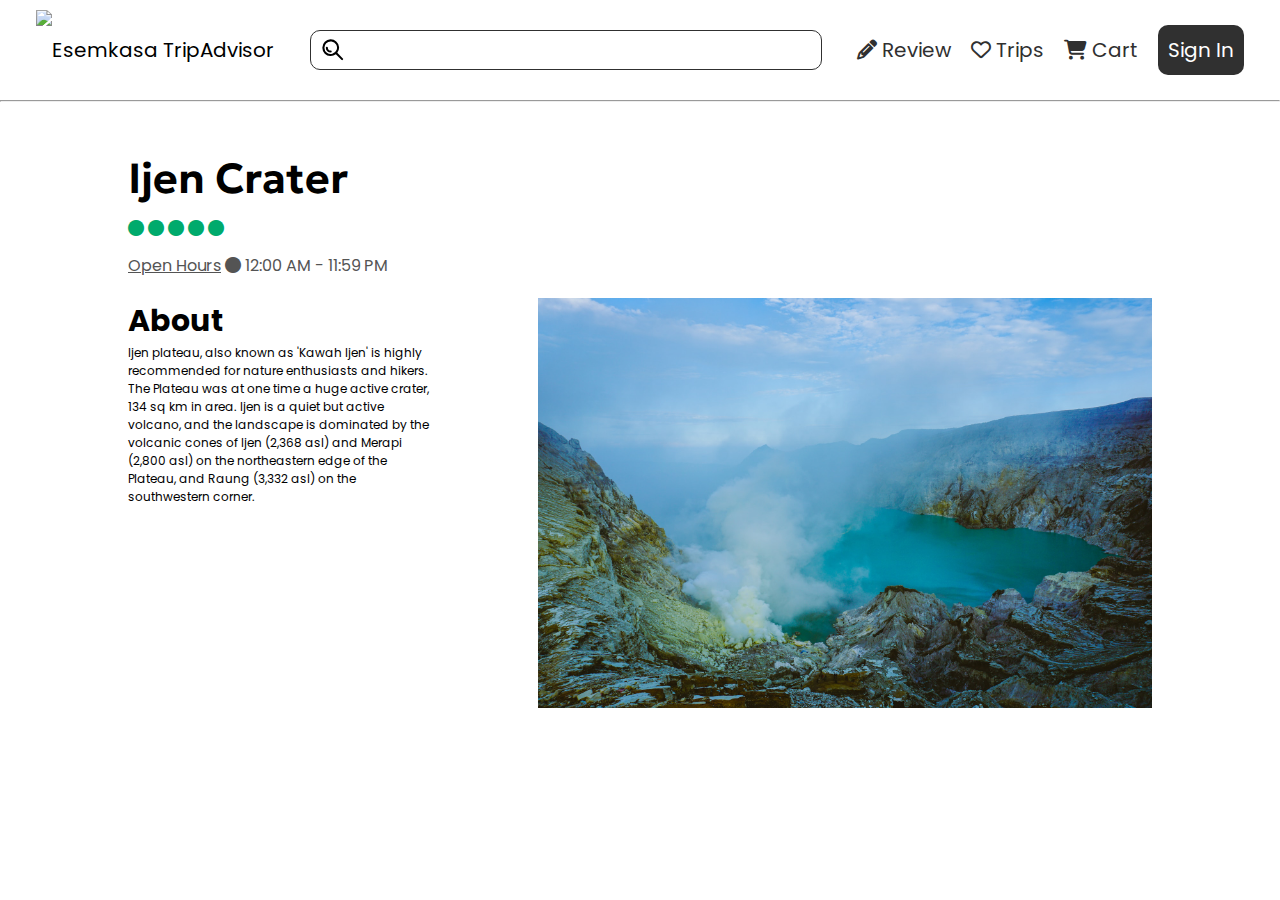
==== index.html @ cb8d489d "Add files via upload" ====
<!DOCTYPE html>
<html>

<head>
    <title>Ijen Crater • Esemkasa TripAdvisor</title>
    <meta charset="UTF-8">
    <meta name="viewport" content="width=device-width, initial-scale=1, shrink-to-fit=no">
    <link rel="stylesheet" href="assets/css/index.css">
    <link rel="stylesheet" href="https://cdnjs.cloudflare.com/ajax/libs/font-awesome/6.4.2/css/all.min.css">
</head>

<body>
    <navbar>
        <div id="esemkasa-tripadvisor">
            <img src="https://smkn1banyuwangi.sch.id/new/gambar/logo_smea.png" id="logo-smk">
            <span id="txt-smk">Esemkasa TripAdvisor</span>
        </div>
        <input type="text" id="search-bar">
        <div class="menu">
            <a href="#"><i class="fa-solid fa-pencil"></i> Review</a>
            <a href="#"><i class="fa-regular fa-heart"></i> Trips</a>
            <a href="#"><i class="fa-solid fa-cart-shopping"></i> Cart</a>
            <a href="#" id="sign-in">Sign In</a>
        </div>
    </navbar>
    <hr>
    <div class="container">
        <div class="wrapper-1">
            <h1 id="title">Ijen Crater</h1>
            <div id="rating-div">
                <i class="fa-solid fa-circle rating"></i>
                <i class="fa-solid fa-circle rating"></i>
                <i class="fa-solid fa-circle rating"></i>
                <i class="fa-solid fa-circle rating"></i>
                <i class="fa-solid fa-circle rating"></i>
            </div>
            <div id="open-hours-div">
                <a href="#" id="open-hours-text">Open Hours</a>
                <i class="fa-solid fa-circle"></i>
                <span>12:00 AM - 11:59 PM</span>
            </div>
        </div>
        <div class="wrapper-2">
            <section id="about-section">
                <h2>About</h2>
                <p>Ijen plateau, also known as 'Kawah Ijen' is highly recommended for nature enthusiasts and hikers. The
                    Plateau was at one time a huge active crater, 134 sq km in area. Ijen is a quiet but active volcano,
                    and the landscape is dominated by the volcanic cones of Ijen (2,368 asl) and Merapi (2,800 asl) on
                    the northeastern edge of the Plateau, and Raung (3,332 asl) on the southwestern corner. </p>
            </section>
            <img src="/assets/img/yulia-agnis-PbvM_Vnra4s-unsplash.jpg" id="img-thumbnail">
        </div>
    </div>
</body>

</html>
---- assets/css/index.css ----
@import url('https://fonts.googleapis.com/css2?family=Geologica:wght@600&family=Poppins&display=swap');

* {
    padding: 0;
    margin: 0;
    text-decoration: none;
    box-sizing: border-box;
}

html,
body {
    height: 100%;
}


navbar,
.menu {
    display: flex;
    flex-direction: row;
    align-items: center;
    height: 100px;
}

navbar {
    width: auto;
    justify-content: space-evenly;
}

#esemkasa-tripadvisor {
    display: flex;
    justify-content: center;
    align-items: center;
}

#logo-smk {
    height: 80px;
}

#txt-smk {
    font-family: "Poppins", sans-serif;
    font-weight: 400;
    font-size: 20px;
    line-height: 25px;
}

#search-bar {
    width: 40%;
    height: 40px;
    border-radius: 10px;
    border: 1px solid #303030;
    padding: 0 45px;
    background-image: url("/assets/svg/Magnifier.svg");
    background-size: 25px 25px;
    background-position: 10px;
    background-repeat: no-repeat;
}

.menu {
    justify-content: flex-end;
    gap: 20px;
}

.menu #sign-in {
    background-color: #303030;
    color: white;
    padding: 10px 10px;
    border-radius: 10px;
}

navbar a {
    color: #303030;
    font-family: "Poppins", sans-serif;
    font-size: 20px;
    font-weight: 400;
}

/*--Content--*/
.container {
    margin-top: 50px;
    display: flex;
    flex-direction: column;
    align-items: center;
    gap: 20px;
}

.wrapper-1 {
    width: 80%;
    display: flex;
    flex-direction: column;
    gap: 15px;
}

#title {
    font-family: 'Geologica', sans-serif;
    font-size: 42px;
    font-weight: 600;
}

#rating-div {
    display: inline;
}

.rating {
    color: #00AA6C;
}

#open-hours-div {
    display: inline;
    font-family: "Poppins", sans-serif;
    font-size: 16px;
    color: #545454;
}

#open-hours-text {
    color: #545454;
    text-decoration: underline;
}

.wrapper-2 {
    width: 80%;
    display: flex;
    flex-direction: row;
    justify-content: space-between;
    gap: 15px;
}

#about-section {
    width: 30%;
    border-radius: 10px;
    font-family: "Poppins", sans-serif;
    font-weight: 400;
}

#about-section h2 {
    font-size: 30px;
}

#about-section p {
    font-size: 12px;
}

#img-thumbnail {
    width: 60%;
}
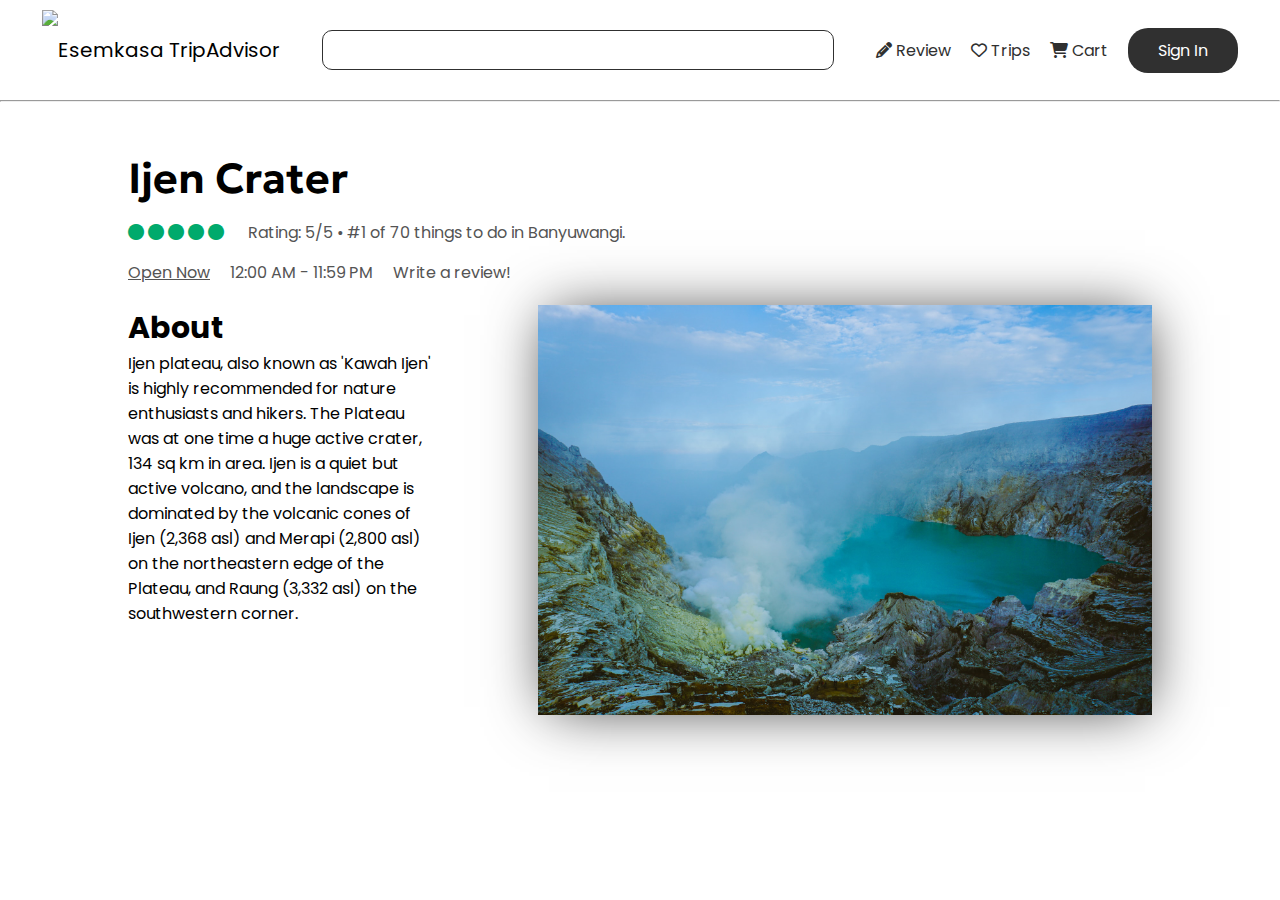
==== commit f1e8decd: "Update" ====
--- a/index.html
+++ b/index.html
@@ -7,6 +7,7 @@
     <meta name="viewport" content="width=device-width, initial-scale=1, shrink-to-fit=no">
     <link rel="stylesheet" href="assets/css/index.css">
     <link rel="stylesheet" href="https://cdnjs.cloudflare.com/ajax/libs/font-awesome/6.4.2/css/all.min.css">
+    <link rel="icon" href="https://smkn1banyuwangi.sch.id/new/gambar/logo_smea.png" type="image/x-icon">
 </head>
 
 <body>
@@ -33,11 +34,12 @@
                 <i class="fa-solid fa-circle rating"></i>
                 <i class="fa-solid fa-circle rating"></i>
                 <i class="fa-solid fa-circle rating"></i>
+                <span>Rating: 5/5 • #1 of 70 things to do in Banyuwangi.</span>
             </div>
             <div id="open-hours-div">
-                <a href="#" id="open-hours-text">Open Hours</a>
-                <i class="fa-solid fa-circle"></i>
+                <a href="#" id="open-hours-text">Open Now</a>
                 <span>12:00 AM - 11:59 PM</span>
+                <a href="#">Write a review!</a>
             </div>
         </div>
         <div class="wrapper-2">
@@ -48,9 +50,9 @@
                     and the landscape is dominated by the volcanic cones of Ijen (2,368 asl) and Merapi (2,800 asl) on
                     the northeastern edge of the Plateau, and Raung (3,332 asl) on the southwestern corner. </p>
             </section>
-            <img src="/assets/img/yulia-agnis-PbvM_Vnra4s-unsplash.jpg" id="img-thumbnail">
+            <img src="assets/img/yulia-agnis-PbvM_Vnra4s-unsplash.jpg" id="img-thumbnail">
         </div>
     </div>
 </body>
 
-</html>+</html>
--- a/assets/css/index.css
+++ b/assets/css/index.css
@@ -49,7 +49,7 @@
     border-radius: 10px;
     border: 1px solid #303030;
     padding: 0 45px;
-    background-image: url("/assets/svg/Magnifier.svg");
+    background-image: url("assets/svg/Magnifier.svg");
     background-size: 25px 25px;
     background-position: 10px;
     background-repeat: no-repeat;
@@ -63,14 +63,21 @@
 .menu #sign-in {
     background-color: #303030;
     color: white;
-    padding: 10px 10px;
-    border-radius: 10px;
+    padding: 10px 30px;
+    border-radius: 20px;
+    transition: all ease-in-out .5s;
+}
+
+.menu #sign-in:hover{
+    color: #303030;
+    background-color: white;
+    border: 1px #303030 solid;
 }
 
 navbar a {
     color: #303030;
     font-family: "Poppins", sans-serif;
-    font-size: 20px;
+    font-size: 16px;
     font-weight: 400;
 }
 
@@ -104,28 +111,61 @@
     color: #00AA6C;
 }
 
+#rating-div span {
+    margin-left: 20px;
+}
+
 #open-hours-div {
-    display: inline;
+    display: flex;
+    align-items: center;
+    gap: 20px;
+}
+
+#open-hours-div a, #open-hours-div span, #rating-div span{
     font-family: "Poppins", sans-serif;
     font-size: 16px;
     color: #545454;
 }
 
 #open-hours-text {
-    color: #545454;
     text-decoration: underline;
+}
+
+@media screen  and (min-width: 767px){
+    .wrapper-2 {
+        flex-direction: row;
+    }
+    #about-section {
+        width: 30%;
+    }
+    #img-thumbnail {
+        width: 60%;
+    }
+    #about-section p {
+        font-size: 16px;
+    }
+}
+
+@media screen  and (max-width: 768px){
+    .wrapper-2 {
+        flex-direction: column;
+    }
+    #about-section, #img-thumbnail {
+        width: auto;
+    }
+    #about-section p {
+        font-size: 14px;
+    }
 }
 
 .wrapper-2 {
     width: 80%;
     display: flex;
-    flex-direction: row;
     justify-content: space-between;
     gap: 15px;
 }
 
 #about-section {
-    width: 30%;
     border-radius: 10px;
     font-family: "Poppins", sans-serif;
     font-weight: 400;
@@ -135,10 +175,8 @@
     font-size: 30px;
 }
 
-#about-section p {
-    font-size: 12px;
+#img-thumbnail {
+    height: 100%;;
+    display: block;
+    box-shadow: 2px 1px 57px -9px rgba(0,0,0,0.8);
 }
-
-#img-thumbnail {
-    width: 60%;
-}